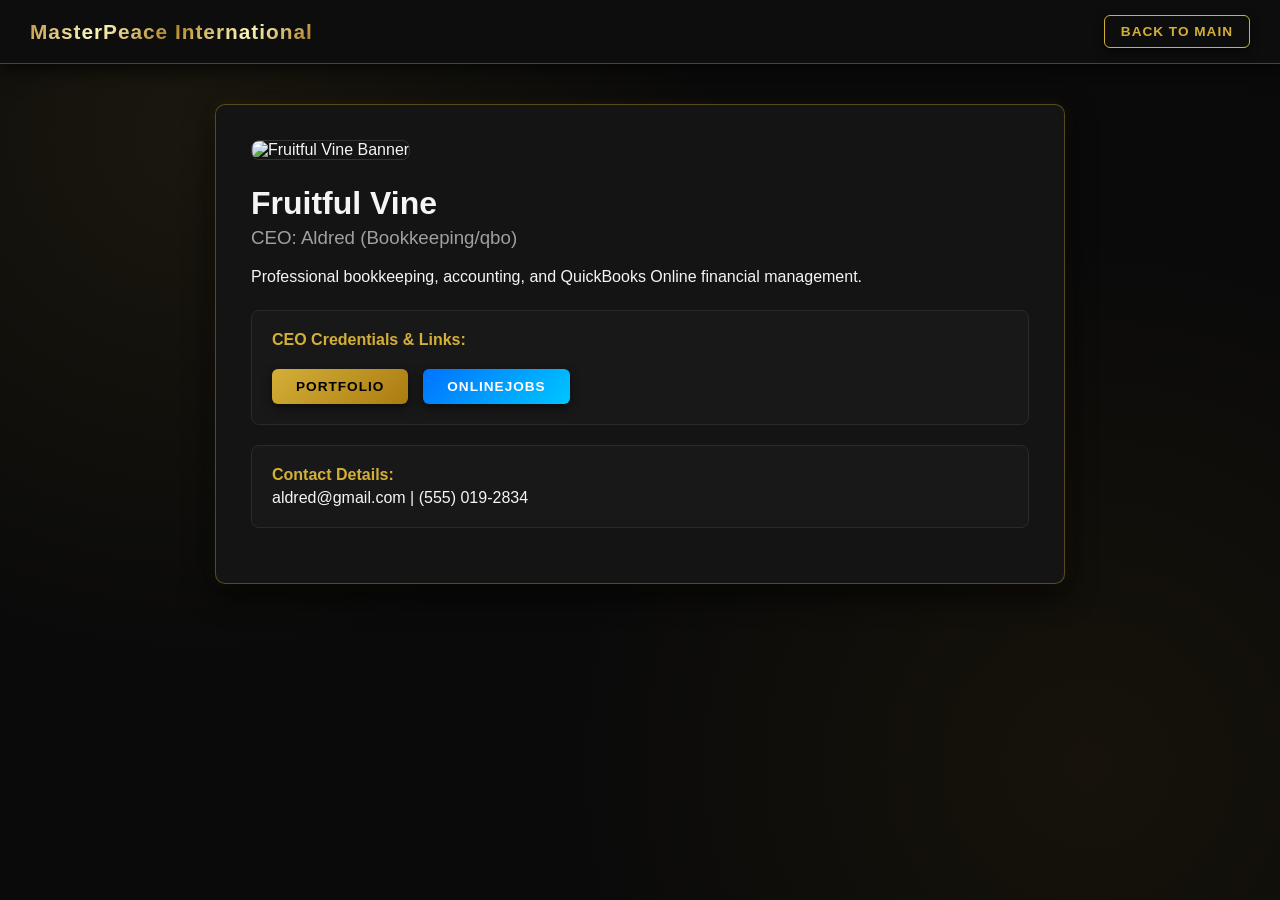
==== ceo accounts/ceo-aldred.html @ 5155012c "overhaulof code to better match with not using javas" ====
<!DOCTYPE html>
<html lang="en">
<head>
    <meta charset="UTF-8">
    <meta name="viewport" content="width=device-width, initial-scale=1.0">
    <title>Aldred - Fruitful Vine</title>
    <link rel="stylesheet" href="../style.css">
</head>
<body>

    <header class="header">
        <div class="church-name">MasterPeace International</div>
        <div class="header-controls">
            <a href="../index.html" class="btn btn-secondary btn-nav-compact">Back to Main</a>
        </div>
    </header>

    <div class="business-container">
        <img class="business-banner" src="https://cdn.dribbble.com/userupload/5531801/file/original-c266db75c4a3f4f603a5800f18093c38.jpg" alt="Fruitful Vine Banner">
        <h1>Fruitful Vine</h1>
        <h3 class="biz-subtitle">CEO: Aldred (Bookkeeping/qbo)</h3>
        <p class="biz-description">Professional bookkeeping, accounting, and QuickBooks Online financial management.</p>

        <div class="portfolio-card">
            <h4>CEO Credentials & Links:</h4>
            <div class="portfolio-buttons-group mt-10">
                <a href="#" target="_blank" class="btn btn-portfolio">Portfolio</a>
                <a href="#" target="_blank" class="btn btn-onlinejobs">OnlineJobs</a>
            </div>
        </div>

        <div class="contact-details">
            <h4>Contact Details:</h4>
            <p class="mt-5">aldred@gmail.com | (555) 019-2834</p>
        </div>
    </div>

</body>
</html>
---- style.css ----
/* DESIGN SYSTEM & ROOT VARIABLES */
:root {
    --bg-dark: #0a0a0a;
    --card-bg: #141414;
    --card-bg-alt: #181818;
    --text-light: #f5f5f5;
    --text-muted: #a0a0a0;

    --gold-primary: #d4af37;
    --gold-light: #f3e5ab;
    --gold-dark: #aa7c11;
    --gold-gradient: linear-gradient(135deg, #bf953f 0%, #fcf6ba 25%, #b38728 50%, #fbf5b7 75%, #aa771c 100%);
    --gold-btn-gradient: linear-gradient(135deg, #d4af37 0%, #aa7c11 100%);
    
    --gold-border: 1px solid #d4af3759;
    --shadow-card: 0 10px 30px #000000cc, 0 0 15px #d4af371a;
}

/* GLOBAL RESET & BASE STYLES */
* {
    margin: 0;
    padding: 0;
    box-sizing: border-box;
    font-family: 'Segoe UI', Tahoma, Geneva, Verdana, sans-serif;
}

body {
    background-color: var(--bg-dark);
    background-image: 
        radial-gradient(circle at 15% 15%, #d4af3714 0%, #00000000 40%),
        radial-gradient(circle at 85% 85%, #aa7c1114 0%, #00000000 40%);
    color: var(--text-light);
    min-height: 100vh;
}

.main-container {
    display: flex;
    flex: 1;
    max-width: 1200px;
    width: 100%;
    margin: 30px auto;
    gap: 25px;
    padding: 0 15px;
}

/* UI COMPONENTS & FORM STYLES */
.form-group {
    margin-bottom: 18px;
    text-align: left;
}

.form-group label {
    display: block;
    margin-bottom: 6px;
    font-size: 0.85rem;
    font-weight: 600;
    color: var(--gold-light);
}

.form-group input, 
.form-group textarea, 
.form-group select {
    width: 100%;
    padding: 12px;
    background-color: #0b0b0b;
    border: 1px solid #333333;
    border-radius: 6px;
    color: var(--text-light);
    outline: none;
    transition: all 0.3s ease;
}

.form-group input:focus, 
.form-group textarea:focus, 
.form-group select:focus {
    border-color: var(--gold-primary);
    box-shadow: 0 0 8px #d4af374d;
}

/* BUTTON SYSTEM */
.btn {
    width: 100%;
    padding: 12px;
    background: var(--gold-btn-gradient);
    color: #000000;
    border: none;
    border-radius: 6px;
    cursor: pointer;
    margin-top: 10px;
    font-weight: bold;
    letter-spacing: 1px;
    text-transform: uppercase;
    font-size: 0.85rem;
    transition: all 0.3s ease;
    box-shadow: 0 4px 10px #00000080;
    text-decoration: none;
    display: inline-block;
    text-align: center;
}

.btn:hover,
.btn-ho:hover,
.btn-portfolio:hover,
.btn-onlinejobs:hover {
    filter: brightness(1.2);
}

.btn:hover {
    box-shadow: 0 0 15px #d4af3766;
}

.btn-nav-compact {
    width: auto;
    margin-top: 0;
    padding: 8px 16px;
}

/* CEO PORTFOLIO & ONLINEJOBS BUTTONS */
.portfolio-buttons-group {
    display: flex;
    flex-wrap: wrap;
    gap: 15px;
    margin-top: 15px;
}

.btn-portfolio {
    background: linear-gradient(135deg, #d4af37 0%, #aa7c11 100%);
    color: #000000;
    width: auto;
    padding: 10px 24px;
    border-radius: 6px;
    font-weight: bold;
    text-decoration: none;
    display: inline-block;
    text-align: center;
}

.btn-onlinejobs {
    background: linear-gradient(135deg, #0072ff 0%, #00c6ff 100%);
    color: #ffffff;
    width: auto;
    padding: 10px 24px;
    border-radius: 6px;
    font-weight: bold;
    text-decoration: none;
    display: inline-block;
    text-align: center;
}

/* SECONDARY & DANGER BUTTONS */
.btn-secondary {
    background: transparent;
    color: var(--gold-primary);
    border: 1px solid var(--gold-primary);
}

.btn-secondary:hover {
    background: #d4af371a;
    color: var(--gold-light);
}

.btn-danger {
    background: linear-gradient(135deg, #990000 0%, #550000 100%);
    color: #ffffff;
    border: 1px solid #770000;
}

.btn-danger:hover {
    background: linear-gradient(135deg, #cc0000 0%, #770000 100%);
}

.btn-sm-danger {
    background-color: #721c24;
    color: #f8d7da;
    border: 1px solid #f5c6cb;
    padding: 4px 8px;
    border-radius: 4px;
    cursor: pointer;
    font-size: 0.75rem;
    text-decoration: none;
}

.btn-sm-danger:hover {
    background-color: #f8d7da;
    color: #721c24;
}

.btn-ho {
    background: var(--gold-btn-gradient);
    color: #000000;
    border: none;
    padding: 6px 12px;
    border-radius: 4px;
    font-size: 0.75rem;
    font-weight: bold;
    text-decoration: none;
    display: inline-block;
}

/* BADGES & UTILITIES */
.badge {
    padding: 6px 14px;
    border-radius: 20px;
    font-size: 0.75rem;
    font-weight: bold;
    letter-spacing: 0.5px;
    text-transform: uppercase;
}

.badge-viewer { 
    background-color: #222222; 
    color: var(--text-muted); 
    border: 1px solid #444444;
}

.badge-admin { 
    background: #d4af3726; 
    color: var(--gold-light); 
    border: 1px solid var(--gold-primary);
}

.divider {
    margin: 20px 0;
    color: var(--text-muted);
    font-size: 0.8rem;
    letter-spacing: 1px;
}

.mt-5 { margin-top: 5px; }
.mt-10 { margin-top: 10px; }

/* HEADER & NAVIGATION */
.header {
    display: flex;
    justify-content: space-between;
    align-items: center;
    background-color: #0d0d0d;
    padding: 15px 30px;
    border-bottom: var(--gold-border);
    position: sticky;
    top: 0;
    z-index: 100;
    box-shadow: 0 4px 20px #000000cc;
}

.church-name {
    font-weight: 700;
    font-size: 1.3rem;
    letter-spacing: 1px;
    background: var(--gold-gradient);
    background-clip: text;
    -webkit-background-clip: text;
    -webkit-text-fill-color: transparent;
}

.header-controls {
    display: flex;
    gap: 15px;
    align-items: center;
}

/* LOGIN SCREEN */
#login-screen {
    display: flex;
    justify-content: center;
    align-items: center;
    min-height: 100vh;
    background: radial-gradient(circle at center, #1a1a1a 0%, #050505 100%);
}

.login-card {
    background: var(--card-bg);
    padding: 40px 30px;
    border-radius: 12px;
    width: 100%;
    max-width: 420px;
    border: var(--gold-border);
    box-shadow: var(--shadow-card);
    text-align: center;
}

.login-card h2 {
    color: var(--gold-primary);
    font-size: 1.6rem;
    margin-bottom: 5px;
}

.quote {
    color: var(--gold-light); 
    font-size: 0.7rem; 
    letter-spacing: 1.5px;
    text-transform: uppercase;
    margin-bottom: 25px;
    opacity: 0.85;
}

/* FEED & ANNOUNCEMENTS */
.feed-section {
    flex: 2;
    display: flex;
    flex-direction: column;
    gap: 20px;
}

.feed-container {
    display: flex;
    flex-direction: column;
    gap: 20px;
}

.admin-post-box {
    background: var(--card-bg);
    padding: 20px;
    border-radius: 10px;
    border: var(--gold-border);
}

.admin-post-box h3 {
    color: var(--gold-primary);
    font-size: 1.1rem;
}

.post-card {
    background: var(--card-bg);
    border: var(--gold-border);
    border-radius: 10px;
    overflow: hidden;
}

.post-header {
    padding: 15px 20px;
    font-weight: bold;
    background-color: #1a1a1a;
    border-bottom: 1px solid #282828;
    color: var(--gold-light);
}

.post-image {
    width: 100%;
    max-height: 480px;
    object-fit: cover;
    display: block;
}

.post-caption {
    padding: 20px;
    line-height: 1.6;
}

/* SIDEBAR & CEO LIST STYLING (For All 10 CEOs) */
.sidebar {
    flex: 1;
    background: var(--card-bg);
    padding: 25px;
    border-radius: 10px;
    border: var(--gold-border);
    height: fit-content;
}

.sidebar h3 {
    color: var(--gold-primary);
    font-size: 1.2rem;
}

.quote-introducton {
    font-size: 0.8rem; 
    color: var(--text-muted); 
    margin-bottom: 15px;
}

.ceo-list {
    list-style: none;
    max-height: 70vh;
    overflow-y: auto;
    padding-right: 5px;
}

/* Custom Scrollbar for Sidebar List */
.ceo-list::-webkit-scrollbar {
    width: 6px;
}
.ceo-list::-webkit-scrollbar-thumb {
    background-color: var(--gold-dark);
    border-radius: 3px;
}

.ceo-item {
    padding: 12px 10px;
    border-bottom: 1px solid #222222;
    display: flex;
    justify-content: space-between;
    align-items: center;
    gap: 10px;
}

.ceo-item:last-child {
    border-bottom: none;
}

.ceo-item a {
    color: var(--gold-light);
    font-weight: 600;
    font-size: 0.9rem;
    text-decoration: none;
    transition: color 0.2s ease;
}

.ceo-item a:hover {
    color: var(--gold-primary);
    text-decoration: underline;
}

.ceo-item small {
    display: block;
    color: var(--text-muted);
    font-weight: normal;
    font-size: 0.75rem;
}

/* BUSINESS/PORTFOLIO PAGE (Accommodates all CEOs) */
.business-container {
    max-width: 850px;
    margin: 40px auto;
    background: var(--card-bg);
    padding: 35px;
    border-radius: 10px;
    width: 100%;
    border: var(--gold-border);
    box-shadow: var(--shadow-card);
}

.business-banner {
    width: 100%;
    height: 280px;
    object-fit: cover;
    border-radius: 8px;
    margin-bottom: 25px;
    border: 1px solid #333333;
}

.biz-subtitle {
    color: var(--text-muted);
    font-weight: 500;
    margin-top: 5px;
    margin-bottom: 15px;
}

.biz-description {
    line-height: 1.6;
    margin-bottom: 20px;
    color: var(--text-light);
}

.portfolio-card, .contact-details {
    background: var(--card-bg-alt);
    padding: 20px;
    border-radius: 8px;
    border: 1px solid #2a2a2a;
    margin-bottom: 20px;
}

.portfolio-card h4, .contact-details h4 {
    color: var(--gold-primary);
    font-size: 1rem;
}

/* SETTINGS SCREEN */
.settings-container {
    max-width: 650px;
    margin: 40px auto;
    background: var(--card-bg);
    padding: 35px;
    border-radius: 10px;
    border: var(--gold-border);
}

.settings-container h2 {
    color: var(--gold-primary);
}

.settings-group {
    margin-bottom: 25px;
    padding-bottom: 20px;
    border-bottom: 1px solid #222222;
}

.account-list {
    list-style: none;
    margin-top: 10px;
}

.account-item {
    background: var(--card-bg-alt);
    padding: 10px 14px;
    margin-bottom: 8px;
    border-radius: 6px;
    border: 1px solid #2a2a2a;
    color: var(--gold-light);
    font-size: 0.9rem;
}

/* FOOTER */
.footer {
    background-color: #050505;
    color: var(--text-muted);
    padding: 40px 30px;
    margin-top: 50px;
    border-top: var(--gold-border);
}

.footer-content {
    max-width: 1200px;
    margin: 0 auto;
    display: flex;
    justify-content: space-between;
    gap: 20px;
}

.footer h4 {
    color: var(--gold-primary);
    margin-bottom: 10px;
}

.footer a {
    color: var(--gold-light);
    text-decoration: none;
}

/* RESPONSIVE LAYOUT */
@media (max-width: 768px) {
    .main-container {
        flex-direction: column;
    }
    
    .footer-content {
        flex-direction: column;
        gap: 30px;
    }
    
    .portfolio-buttons-group {
        flex-direction: column;
    }
    
    .btn-portfolio, .btn-onlinejobs {
        width: 100%;
    }
}
/* HO STATUS MODAL (NO JS) */
.ho-modal {
    position: fixed;
    top: 0;
    left: 0;
    width: 100%;
    height: 100%;
    background-color: rgba(0, 0, 0, 0.85);
    z-index: 1000;
    display: none;
    justify-content: center;
    align-items: center;
}

.ho-modal:target {
    display: flex;
}

.ho-modal-content {
    background: #141414;
    border: 1px solid #d4af37;
    border-radius: 8px;
    width: 92%;
    max-width: 900px;
    max-height: 90vh;
    overflow-y: auto;
    padding: 20px 25px;
    box-shadow: 0 10px 30px rgba(0, 0, 0, 0.9);
}

.ho-modal-header {
    display: flex;
    justify-content: space-between;
    align-items: center;
    border-bottom: 1px solid #2a2a2a;
    padding-bottom: 12px;
    margin-bottom: 20px;
}

.ho-modal-header h3 {
    color: #d4af37;
    font-size: 1.25rem;
    font-weight: 600;
}

/* TOP SUMMARY STATS GRID */
.ho-summary-grid {
    display: grid;
    grid-template-columns: repeat(auto-fit, minmax(130px, 1fr));
    gap: 12px;
    margin-bottom: 25px;
}

.summary-card {
    background: #181818;
    border: 1px solid #2d2d2d;
    border-radius: 6px;
    padding: 10px;
    display: flex;
    flex-direction: column;
    gap: 6px;
}

.summary-card.highlight {
    border-color: #d4af37;
    background: #1e1b12;
}

.summary-title {
    color: #d4af37;
    font-size: 0.7rem;
    font-weight: bold;
    letter-spacing: 0.5px;
}

.summary-val {
    background: #0a0a0a;
    border: 1px solid #333;
    color: #fff;
    padding: 6px;
    border-radius: 4px;
    font-size: 0.85rem;
    font-weight: 600;
    width: 100%;
}

/* PARTNER DIRECTORY AREA */
.partner-directory-section h4 {
    color: #d4af37;
    font-size: 0.95rem;
    margin-bottom: 12px;
    border-left: 3px solid #d4af37;
    padding-left: 8px;
}

.table-container {
    overflow-x: auto;
}

.ho-status-table {
    width: 100%;
    border-collapse: collapse;
}

.ho-status-table th {
    background-color: #1a1a1a;
    color: #d4af37;
    font-size: 0.8rem;
    font-weight: 600;
    text-align: left;
    padding: 10px;
    border: 1px solid #2d2d2d;
    white-space: nowrap;
}

.ho-status-table td {
    background-color: #0f0f0f;
    padding: 4px 6px;
    border: 1px solid #2d2d2d;
}

.ho-status-table input {
    width: 100%;
    background: transparent;
    border: none;
    color: #f5f5f5;
    padding: 6px;
    font-size: 0.85rem;
    outline: none;
}

.ho-status-table input::placeholder {
    color: #444;
}
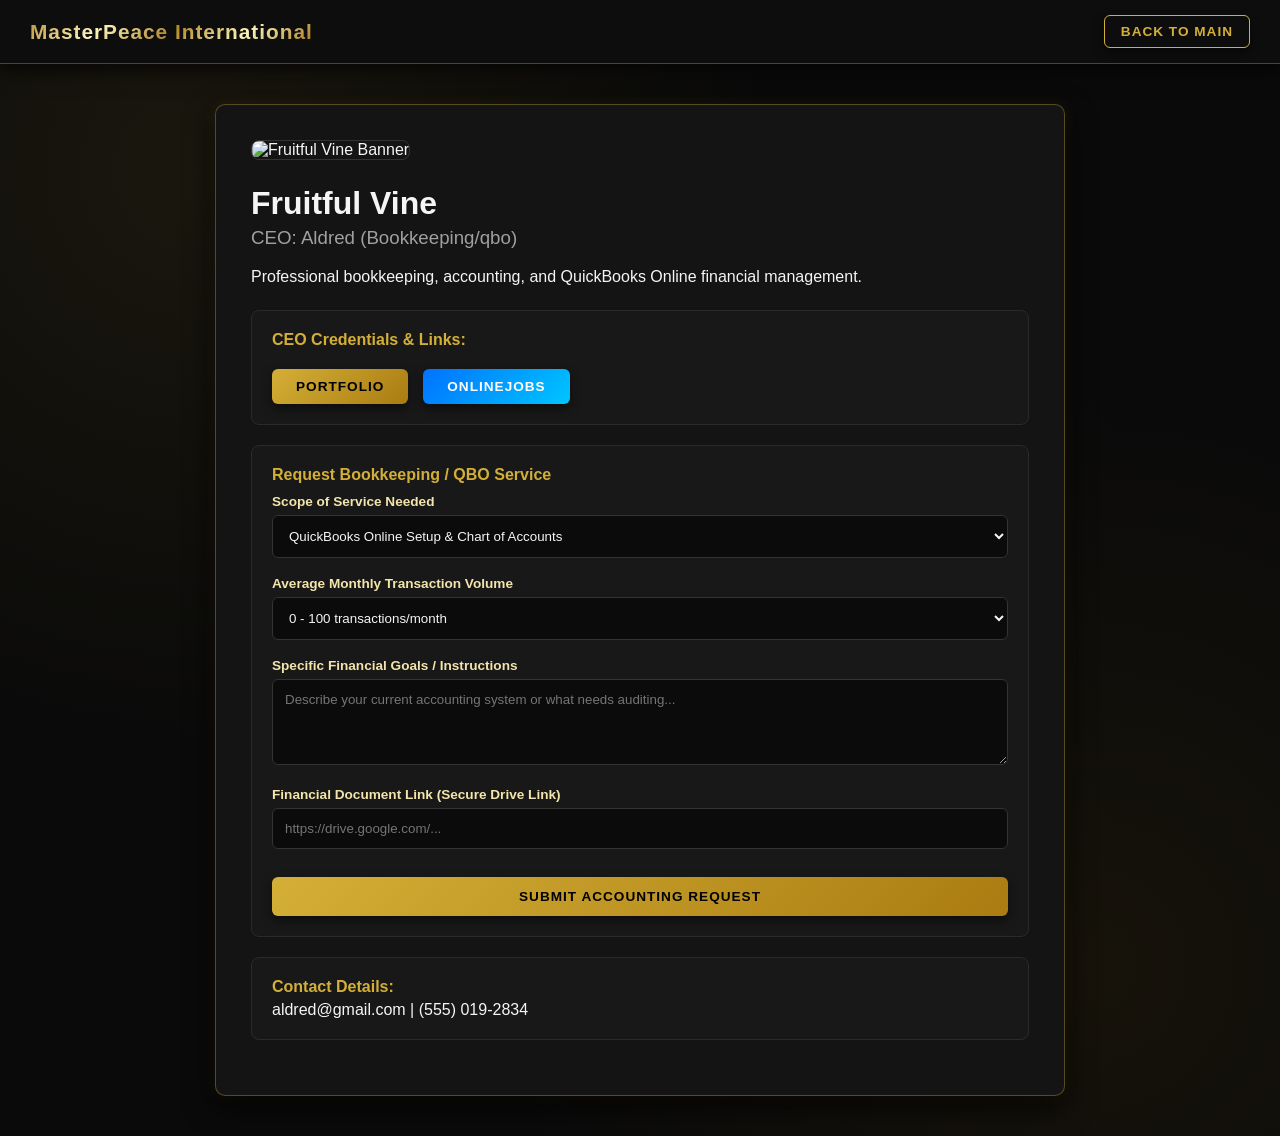
==== commit 1780d114: "servise request page" ====
--- a/ceo accounts/ceo-aldred.html
+++ b/ceo accounts/ceo-aldred.html
@@ -7,14 +7,12 @@
     <link rel="stylesheet" href="../style.css">
 </head>
 <body>
-
     <header class="header">
         <div class="church-name">MasterPeace International</div>
         <div class="header-controls">
             <a href="../index.html" class="btn btn-secondary btn-nav-compact">Back to Main</a>
         </div>
     </header>
-
     <div class="business-container">
         <img class="business-banner" src="https://cdn.dribbble.com/userupload/5531801/file/original-c266db75c4a3f4f603a5800f18093c38.jpg" alt="Fruitful Vine Banner">
         <h1>Fruitful Vine</h1>
@@ -29,11 +27,49 @@
             </div>
         </div>
 
-        <div class="contact-details">
+        <div class="portfolio-card mt-20">
+            <h4>Request Bookkeeping / QBO Service</h4>
+            <form action="#thank-you-modal" method="GET" class="mt-10">
+                <div class="form-group">
+                    <label>Scope of Service Needed</label>
+                    <select>
+                        <option value="setup">QuickBooks Online Setup & Chart of Accounts</option>
+                        <option value="monthly">Monthly Bookkeeping & Bank Reconciliation</option>
+                        <option value="cleanup">Historical Bookkeeping Cleanup</option>
+                    </select>
+                </div>
+                <div class="form-group">
+                    <label>Average Monthly Transaction Volume</label>
+                    <select>
+                        <option value="low">0 - 100 transactions/month</option>
+                        <option value="mid">101 - 500 transactions/month</option>
+                        <option value="high">500+ transactions/month</option>
+                    </select>
+                </div>
+                <div class="form-group">
+                    <label>Specific Financial Goals / Instructions</label>
+                    <textarea rows="4" placeholder="Describe your current accounting system or what needs auditing..."></textarea>
+                </div>
+                <div class="form-group">
+                    <label>Financial Document Link (Secure Drive Link)</label>
+                    <input type="url" placeholder="https://drive.google.com/...">
+                </div>
+                <button type="submit" class="btn">Submit Accounting Request</button>
+            </form>
+        </div>
+
+        <div class="contact-details mt-20">
             <h4>Contact Details:</h4>
             <p class="mt-5">aldred@gmail.com | (555) 019-2834</p>
         </div>
     </div>
 
+    <div id="thank-you-modal" class="ho-modal">
+        <div class="ho-modal-content" style="text-align: center; max-width: 450px; padding: 30px;">
+            <h3 style="color: var(--gold-primary); margin-bottom: 15px;">Thank You!</h3>
+            <p style="margin-bottom: 25px; color: var(--text-light); line-height: 1.5;">Thank you for choosing <strong>Fruitful Vine</strong>! Your request has been successfully submitted.</p>
+            <a href="#" class="btn" style="display: inline-block; text-decoration: none; margin-top: 0;">Okay</a>
+        </div>
+    </div>
 </body>
 </html>
